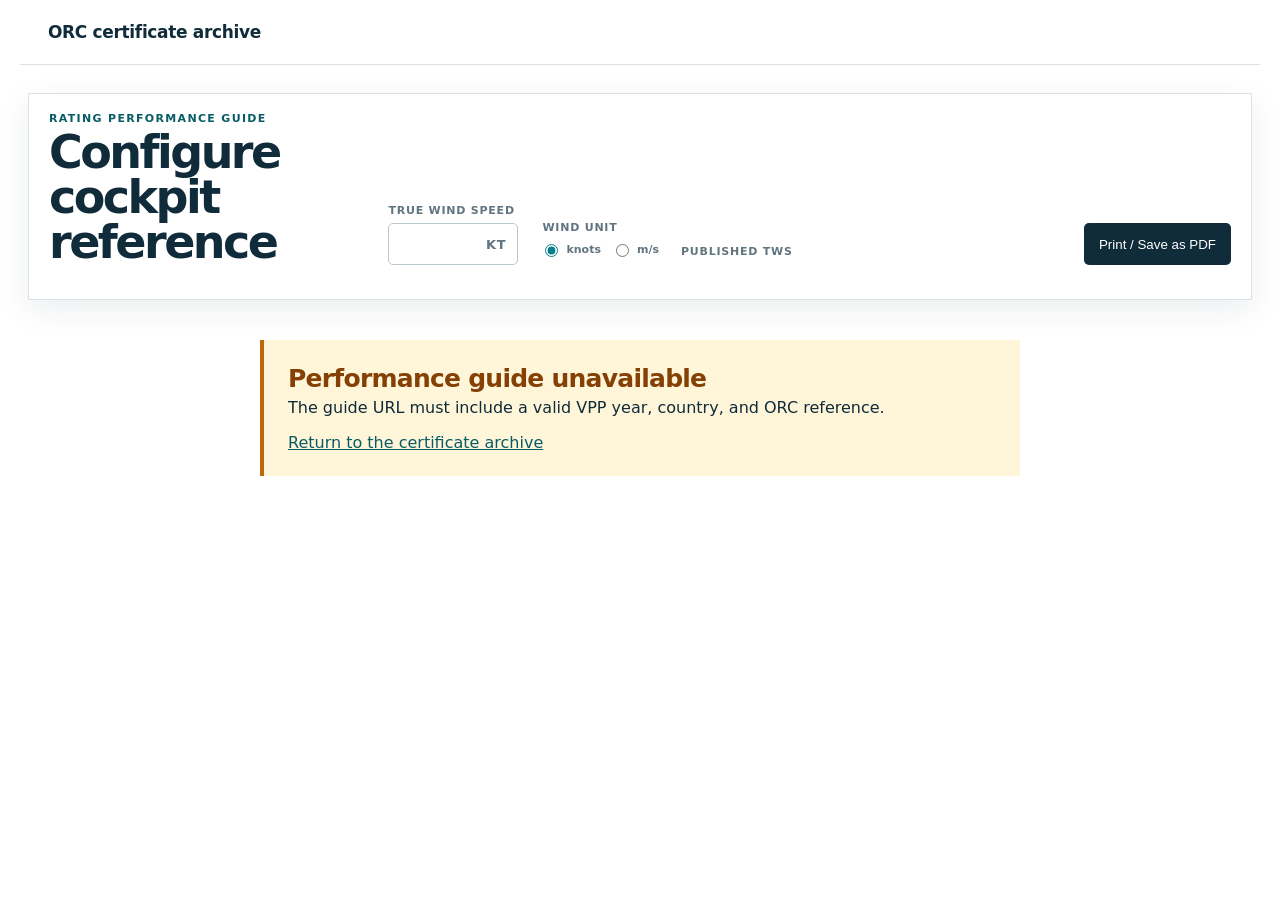
==== docs/performance/index.html @ d7fdd934 "Publish rating performance guides" ====
<!doctype html>
<html lang="en">
<head>
  <meta charset="utf-8">
  <meta name="viewport" content="width=device-width, initial-scale=1">
  <meta name="description" content="History of public ORC rating certificates">
  <title>Rating Performance Guide</title>
  <link rel="stylesheet" href="../assets/site.css">
  <script type="module" src="../assets/performance.js"></script>
</head>
<body>
<header class="site-header screen-only">
  <a class="brand" href="../">ORC certificate archive</a>
</header>
<main class="performance-main">
  <section class="performance-controls screen-only" id="performance-controls" aria-labelledby="controls-heading">
    <div>
      <p class="eyebrow">Rating Performance Guide</p>
      <h1 id="controls-heading">Configure cockpit reference</h1>
    </div>
    <label for="tws-input">True wind speed
      <span class="wind-input"><input id="tws-input" type="number" inputmode="decimal"><span id="tws-unit-label">kt</span></span>
    </label>
    <fieldset id="wind-unit"><legend>Wind unit</legend>
      <label><input type="radio" name="wind-unit" value="kt" checked> knots</label>
      <label><input type="radio" name="wind-unit" value="ms"> m/s</label>
    </fieldset>
    <div><span class="control-label">Published TWS</span><div class="wind-presets" id="wind-presets"></div></div>
    <button class="print-button" id="print-guide" type="button">Print / Save as PDF</button>
    <p class="control-status" id="control-status" aria-live="polite"></p>
  </section>

  <section class="guide-error screen-only" id="guide-error" role="alert" hidden>
    <h2>Performance guide unavailable</h2>
    <p id="guide-error-message"></p>
    <a id="guide-error-link" href="../">Return to the certificate archive</a>
  </section>

  <div id="performance-guide" hidden>
    <section class="performance-sheet cockpit-sheet" id="cockpit-sheet" aria-labelledby="guide-title">
      <header class="guide-header">
        <div><p class="eyebrow">Rating Performance Guide</p><h2 id="guide-title"><span id="yacht-name"></span> <small id="sail-number"></small></h2><p id="boat-summary"></p></div>
        <div class="guide-meta"><span id="vpp-year"></span><span id="issue-date"></span><span id="certificate-status"></span></div>
      </header>
      <div class="selected-summary" id="selected-summary"><span id="selected-tws"></span><span id="interpolated-badge" hidden>Interpolated</span></div>
      <div class="target-cards"><article class="target-card target-beat" id="beat-card"></article><article class="target-card target-run" id="run-card"></article></div>
      <section class="optimum-section" aria-labelledby="optimum-heading"><h3 id="optimum-heading">Best VMG targets</h3><div class="optimum-tables">
        <div class="table-wrap"><table><caption>Upwind targets</caption><thead><tr><th scope="col">TWS</th><th scope="col">TWA</th><th scope="col">AWA</th><th scope="col">Boat speed</th><th scope="col">VMG</th></tr></thead><tbody id="beat-targets"></tbody></table></div>
        <div class="table-wrap"><table><caption>Downwind targets</caption><thead><tr><th scope="col">TWS</th><th scope="col">TWA</th><th scope="col">AWA</th><th scope="col">Boat speed</th><th scope="col">VMG</th></tr></thead><tbody id="run-targets"></tbody></table></div>
      </div></section>
      <section class="matrix-section" aria-labelledby="matrix-heading"><h3 id="matrix-heading">Target boat speed by true-wind angle</h3><p>Large values are target boat speed in knots; smaller values are apparent wind angle.</p><div class="table-wrap"><table class="target-matrix" id="target-matrix"><thead><tr id="matrix-head"><th scope="col">TWA</th></tr></thead><tbody id="matrix-body"></tbody></table></div></section>
      <p class="sheet-note">Theoretical ORC VPP rating targets. Actual performance varies with sea state, wind shear, crew execution, and instrument calibration.</p>
    </section>

    <section class="performance-sheet polar-sheet" id="polar-sheet" aria-labelledby="polar-heading">
      <header class="guide-header"><div><p class="eyebrow">Rating Performance Guide</p><h2 id="polar-heading">Dual-angle speed polar</h2><p id="polar-boat-name"></p></div><div class="guide-meta"><span>AWA left · TWA right</span><span>Boat speed radial scale in knots</span></div></header>
      <div class="polar-legend" id="polar-legend" aria-label="True wind speed curves"></div>
      <div class="polar-chart" id="polar-chart"></div>
      <aside class="reading-guide"><h3>Using this guide</h3><p><strong>AWA</strong> is the wind angle commonly felt and displayed aboard. <strong>TWA</strong> describes the course relative to true wind. Optimum beat and run angles maximize VMG toward a windward or leeward mark.</p><p>ORC predictions use wind referenced at 10 metres above the water. This independent rating polar is not an official ORC Speed Guide and does not identify individual sail choices.</p></aside>
      <footer class="guide-links"><a id="official-certificate" target="_blank" rel="noopener">Official certificate</a><a href="https://github.com/afds/orc-data-archive/blob/main/docs/data-fields.md">Archive data fields</a><a href="https://data.orc.org/public/samples/Speed_Guide_Explanation.pdf">ORC polar explanation</a></footer>
    </section>
  </div>
  <noscript><p class="guide-error">JavaScript is required to calculate and display this performance guide.</p></noscript>
</main>
</body>
</html>
---- docs/assets/site.css ----
:root {
  --ink: #102b3a;
  --muted: #607580;
  --line: #d9e2e7;
  --surface: #f4f7f8;
  --accent: #087f8c;
  --accent-dark: #075c65;
  --archived: #9a4b35;
  --warning: #c26709;
  --warning-dark: #844005;
  --warning-surface: #fff5d8;
  --max-width: 1240px;
  color: var(--ink);
  font-family: Inter, ui-sans-serif, system-ui, -apple-system, BlinkMacSystemFont,
    "Segoe UI", sans-serif;
  font-synthesis: none;
}

* { box-sizing: border-box; }

body { margin: 0; background: #fff; }

a { color: var(--accent-dark); }

.site-header {
  align-items: center;
  border-bottom: 1px solid var(--line);
  display: flex;
  gap: 24px;
  justify-content: space-between;
  margin: 0 auto;
  max-width: var(--max-width);
  padding: 22px 28px;
}

.brand {
  color: var(--ink);
  font-size: 17px;
  font-weight: 750;
  letter-spacing: -.02em;
  text-decoration: none;
}

.repo-link { font-size: 14px; }

.year-nav { display: flex; flex-wrap: wrap; gap: 7px; justify-content: flex-end; }

.year-nav a {
  border-radius: 5px;
  color: var(--muted);
  font-size: 14px;
  font-weight: 650;
  padding: 7px 9px;
  text-decoration: none;
}

.year-nav a:hover, .year-nav a:focus-visible { background: var(--surface); }
.year-nav a[aria-current="page"] { background: var(--ink); color: #fff; }

main { margin: 0 auto; max-width: var(--max-width); padding: 0 28px; }

.home-intro, .year-intro {
  align-items: end;
  display: flex;
  gap: 48px;
  justify-content: space-between;
  padding: 76px 0 58px;
}

h1, h2, p { margin-top: 0; }

h1 {
  font-size: clamp(40px, 6vw, 72px);
  letter-spacing: -.055em;
  line-height: .98;
  margin-bottom: 20px;
  max-width: 780px;
}

.home-intro p, .year-intro p {
  color: var(--muted);
  font-size: 18px;
  line-height: 1.55;
  margin-bottom: 0;
  max-width: 650px;
}

.years, .browser { border-top: 1px solid var(--ink); padding: 28px 0 60px; }

.official-notice {
  background: var(--warning-surface);
  border-left: 4px solid var(--warning);
  display: grid;
  gap: 6px;
  margin: -24px 0 48px;
  padding: 17px 20px;
}

.official-notice strong { color: var(--warning-dark); font-size: 14px; }
.official-notice p { color: var(--muted); line-height: 1.5; margin: 0; }
.official-notice a { font-weight: 650; }

.section-title, .browser-heading {
  align-items: end;
  display: flex;
  gap: 28px;
  justify-content: space-between;
  margin-bottom: 24px;
}

h2 { font-size: 25px; letter-spacing: -.03em; margin-bottom: 5px; }
.section-title p, .browser-heading p { color: var(--muted); margin-bottom: 0; }

.year-list { border-top: 1px solid var(--line); }

.year-row {
  align-items: center;
  border-bottom: 1px solid var(--line);
  color: var(--muted);
  display: grid;
  gap: 24px;
  grid-template-columns: 120px 1fr 1fr 30px;
  padding: 27px 8px;
  text-decoration: none;
  transition: background-color 140ms ease, padding 140ms ease;
}

.year-row:hover, .year-row:focus-visible { background: var(--surface); padding-inline: 16px; }
.year-row .year { color: var(--ink); font-size: 32px; font-weight: 720; letter-spacing: -.04em; }
.year-row strong { color: var(--ink); }
.arrow { color: var(--accent); font-size: 24px; text-align: right; }

.summary { display: flex; gap: 30px; margin: 0; }
.summary div { min-width: 86px; }
.summary dt { color: var(--muted); font-size: 12px; font-weight: 700; letter-spacing: .08em; text-transform: uppercase; }
.summary dd { font-size: 26px; font-weight: 720; letter-spacing: -.03em; margin: 4px 0 0; }

.filters { align-items: end; display: flex; flex-wrap: wrap; gap: 12px; }
.filters label { color: var(--muted); display: grid; font-size: 12px; font-weight: 700; gap: 6px; letter-spacing: .04em; text-transform: uppercase; }

input, select {
  background: #fff;
  border: 1px solid #b9c8cf;
  border-radius: 5px;
  color: var(--ink);
  font: 500 14px/1.2 inherit;
  min-height: 42px;
  padding: 10px 12px;
}

input { min-width: min(360px, 70vw); }
input:focus, select:focus { border-color: var(--accent); outline: 3px solid rgb(8 127 140 / 16%); }

.table-wrap { border: 1px solid var(--line); overflow-x: auto; }
table { border-collapse: collapse; min-width: 1020px; width: 100%; }
th { background: var(--surface); color: var(--muted); font-size: 11px; letter-spacing: .07em; position: sticky; text-align: left; text-transform: uppercase; top: 0; }
th, td { border-bottom: 1px solid var(--line); padding: 14px 16px; vertical-align: top; }
td { font-size: 14px; }
td strong { display: block; font-size: 15px; }
td small { color: var(--muted); display: block; margin-top: 4px; }
tbody tr:last-child td { border-bottom: 0; }
tbody tr:hover { background: #f9fbfb; }

.status { display: inline-block; font-size: 12px; font-weight: 720; }
.status.active { color: var(--accent-dark); }
.status.archived { color: var(--archived); }
.certificate-link, .performance-link { display: block; font-weight: 680; text-underline-offset: 3px; }
.certificate-link + small, .performance-link + .certificate-link { margin-top: 7px; }
.empty-state { color: var(--muted); padding: 48px 24px; text-align: center; }

.load-more {
  background: var(--ink);
  border: 0;
  border-radius: 5px;
  color: #fff;
  cursor: pointer;
  display: block;
  font: 700 14px/1 inherit;
  margin: 20px auto 0;
  padding: 13px 18px;
}

.load-more:hover, .load-more:focus-visible { background: var(--accent-dark); }
.load-more[hidden] { display: none; }

footer {
  align-items: center;
  color: var(--muted);
  display: flex;
  font-size: 13px;
  gap: 24px;
  justify-content: space-between;
  padding: 28px 0 46px;
}

.performance-main { max-width: 1380px; padding-block: 28px 64px; }
.performance-main h1 { font-size: clamp(28px, 4vw, 46px); margin-bottom: 0; }
.eyebrow { color: var(--accent-dark); font-size: 11px; font-weight: 800; letter-spacing: .12em; margin-bottom: 5px; text-transform: uppercase; }

.performance-controls {
  align-items: end;
  background: rgb(255 255 255 / 96%);
  border: 1px solid var(--line);
  box-shadow: 0 10px 30px rgb(16 43 58 / 8%);
  display: grid;
  gap: 16px 22px;
  grid-template-columns: minmax(220px, 1fr) auto auto minmax(260px, 1.2fr) auto;
  margin-bottom: 28px;
  padding: 18px 20px;
  position: sticky;
  top: 0;
  z-index: 20;
}

.performance-controls label, .control-label, .performance-controls legend {
  color: var(--muted);
  font-size: 11px;
  font-weight: 750;
  letter-spacing: .07em;
  text-transform: uppercase;
}

.performance-controls > label { display: grid; gap: 6px; }
.performance-controls fieldset { border: 0; display: flex; gap: 10px; margin: 0; padding: 0 0 8px; }
.performance-controls fieldset legend { margin-bottom: 7px; }
.performance-controls fieldset label { align-items: center; display: flex; gap: 5px; letter-spacing: 0; text-transform: none; }
.performance-controls input[type="radio"] { accent-color: var(--accent); min-height: 0; min-width: 0; }
.wind-input { align-items: center; display: flex; position: relative; }
.wind-input input { min-width: 110px; padding-right: 50px; width: 130px; }
.wind-input span { color: var(--muted); font-size: 13px; pointer-events: none; position: absolute; right: 12px; }
.wind-presets { display: flex; flex-wrap: wrap; gap: 5px; margin-top: 6px; }
.wind-presets button { background: var(--surface); border: 1px solid var(--line); border-radius: 999px; color: var(--ink); cursor: pointer; font: 700 11px/1 inherit; padding: 7px 9px; }
.wind-presets button:hover, .wind-presets button:focus-visible, .wind-presets button[aria-pressed="true"] { background: var(--accent-dark); color: #fff; }
.print-button { background: var(--ink); border: 0; border-radius: 5px; color: #fff; cursor: pointer; font: 750 13px/1 inherit; min-height: 42px; padding: 12px 15px; }
.print-button:hover, .print-button:focus-visible { background: var(--accent-dark); }
.control-status { color: var(--muted); font-size: 12px; grid-column: 1 / -1; margin: -5px 0 0; }
.control-status.control-error { color: var(--archived); font-weight: 700; }
.guide-error { background: var(--warning-surface); border-left: 4px solid var(--warning); margin: 40px auto; max-width: 760px; padding: 24px; }
.guide-error h2 { color: var(--warning-dark); }

.performance-sheet {
  background: #fff;
  border: 1px solid #cbd7dc;
  box-shadow: 0 18px 55px rgb(16 43 58 / 12%);
  margin: 0 auto 32px;
  max-width: 1320px;
  min-height: 900px;
  padding: 28px 32px;
}

.guide-header { align-items: flex-start; border-bottom: 3px solid var(--ink); display: flex; gap: 24px; justify-content: space-between; margin-bottom: 14px; padding-bottom: 13px; }
.guide-header h2 { font-size: 30px; margin: 0; }
.guide-header h2 small { color: var(--muted); display: inline-block; font-size: 16px; font-weight: 650; margin-left: 8px; }
.guide-header p { color: var(--muted); margin: 5px 0 0; }
.guide-meta { align-items: flex-end; color: var(--muted); display: flex; flex-direction: column; font-size: 11px; gap: 4px; text-align: right; }
.selected-summary { align-items: center; display: flex; font-size: 13px; font-weight: 780; gap: 8px; margin: 9px 0; }
.selected-summary span:last-child { background: #dff1ee; border-radius: 999px; color: #075f54; font-size: 10px; letter-spacing: .05em; padding: 4px 7px; text-transform: uppercase; }
.target-cards { display: grid; gap: 12px; grid-template-columns: 1fr 1fr; }
.target-card { border: 1px solid #b9cbd1; border-top: 5px solid var(--accent); padding: 13px 16px; }
.target-run { border-top-color: #d26f30; }
.target-label { color: var(--accent-dark); font-size: 12px; font-weight: 800; letter-spacing: .07em; margin-bottom: 3px; text-transform: uppercase; }
.target-speed { display: block; font-size: 28px; letter-spacing: -.04em; }
.target-details { display: flex; gap: 24px; margin: 8px 0 0; }
.target-details div { display: grid; gap: 2px; }
.target-details dt { color: var(--muted); font-size: 9px; font-weight: 750; letter-spacing: .08em; text-transform: uppercase; }
.target-details dd { font-size: 13px; font-weight: 750; margin: 0; }
.performance-sheet h3 { font-size: 15px; letter-spacing: -.01em; margin: 15px 0 7px; }
.optimum-tables { display: grid; gap: 12px; grid-template-columns: 1fr 1fr; }
.performance-sheet .table-wrap { overflow-x: auto; }
.performance-sheet table { min-width: 0; table-layout: fixed; }
.performance-sheet th { position: static; }
.performance-sheet th, .performance-sheet td { font-size: 10px; padding: 6px 7px; text-align: right; }
.performance-sheet th:first-child, .performance-sheet td:first-child { text-align: left; }
.performance-sheet caption { color: var(--ink); font-size: 12px; font-weight: 780; padding: 0 0 5px; text-align: left; }
.performance-sheet [data-selected="true"] { background: #dff1ee; color: #064f58; }
.matrix-section > p { color: var(--muted); font-size: 10px; margin-bottom: 6px; }
.target-matrix th, .target-matrix td { text-align: center !important; }
.target-matrix th:first-child { text-align: left !important; width: 56px; }
.target-matrix th span { display: block; white-space: nowrap; }
.target-matrix th small { color: inherit; display: block; font-size: 7px; letter-spacing: 0; margin-top: 2px; text-transform: none; }
.target-matrix td strong { font-size: 11px; white-space: nowrap; }
.target-matrix td small { font-size: 8px; margin-top: 2px; white-space: nowrap; }
.sheet-note { border-left: 3px solid var(--accent); color: var(--muted); font-size: 9px; margin: 12px 0 0; padding: 6px 8px; }
.reading-guide { background: var(--surface); display: grid; gap: 10px 24px; grid-template-columns: 150px 1fr 1fr; margin-top: 12px; padding: 13px 16px; }
.reading-guide h3, .reading-guide p { margin: 0; }
.reading-guide p { color: var(--muted); font-size: 10px; line-height: 1.45; }
.guide-links { padding: 14px 0 0; }
.polar-legend { display: flex; flex-wrap: wrap; gap: 6px 14px; justify-content: center; margin: 8px 0 2px; }
.polar-legend span { align-items: center; color: var(--muted); display: inline-flex; font-size: 10px; gap: 5px; }
.polar-legend span.is-selected { color: var(--ink); font-weight: 800; }
.polar-legend i { border-top: 3px solid; display: inline-block; width: 22px; }
.polar-legend small { font-size: 8px; font-weight: 650; text-transform: uppercase; }
.polar-chart { margin: 0 auto; max-width: 920px; }
.polar-chart svg { display: block; height: auto; max-height: 650px; width: 100%; }
.polar-grid circle, .polar-grid line { fill: none; stroke: #d7e0e4; stroke-width: 1; }
.polar-grid text { fill: var(--muted); font-family: inherit; font-size: 9px; }
.polar-grid .polar-speed-label { font-size: 8px; }
.polar-grid .polar-side-label { fill: var(--ink); font-size: 15px; font-weight: 850; letter-spacing: .12em; }
.polar-grid .polar-wind-label { fill: var(--muted); font-size: 8px; font-weight: 800; letter-spacing: .08em; }
.polar-wind-arrow { fill: none; stroke: var(--ink); stroke-linecap: round; stroke-linejoin: round; stroke-width: 1.5; }
.polar-curve { fill: none; stroke-linecap: round; stroke-linejoin: round; stroke-width: 1.8; }
.polar-series { opacity: .78; }
.polar-series.is-selected { opacity: 1; }
.polar-series.is-selected .polar-curve { stroke-width: 4; }
.polar-endpoint { stroke: #fff; stroke-width: 1; }

button:focus-visible, input:focus-visible, a:focus-visible { outline: 3px solid rgb(8 127 140 / 24%); outline-offset: 2px; }

@page { size: A4 landscape; margin: 8mm; }

@media print {
  :root { color: #0b2432; }
  body { background: #fff; }
  .screen-only, .site-header, .performance-controls, noscript { display: none !important; }
  .performance-main { margin: 0; max-width: none; padding: 0; }
  #performance-guide { display: block !important; }
  .performance-sheet {
    border: 0;
    break-after: page;
    box-shadow: none;
    height: 194mm;
    margin: 0;
    max-width: none;
    min-height: 0;
    overflow: hidden;
    padding: 0;
    page-break-after: always;
    width: 281mm;
  }
  .performance-sheet:last-child { break-after: auto; page-break-after: auto; }
  .guide-header { margin-bottom: 3mm; padding-bottom: 2mm; }
  .guide-header h2 { font-size: 19pt; }
  .target-cards { gap: 3mm; }
  .target-card { padding: 2.5mm 3mm; }
  .target-speed { font-size: 19pt; }
  .target-details { margin-top: 1mm; }
  .performance-sheet h3 { margin: 3mm 0 1.5mm; }
  .performance-sheet th, .performance-sheet td { font-size: 7.5pt; padding: 1.2mm 1.5mm; }
  .performance-sheet caption { font-size: 8.5pt; }
  .target-matrix td strong { font-size: 8pt; }
  .target-matrix td small { font-size: 6.5pt; }
  .sheet-note { font-size: 6.5pt; margin-top: 2mm; padding-block: 1mm; }
  .matrix-section, #target-matrix { break-inside: avoid; page-break-inside: avoid; }
  .polar-chart svg { height: 125mm; margin: 0 auto; width: auto; }
  .polar-legend { margin: 1.5mm 0 0; }
  .polar-curve, .polar-series, .polar-legend i { print-color-adjust: exact; -webkit-print-color-adjust: exact; }
  .reading-guide { margin-top: 1mm; padding: 2mm 3mm; }
  .guide-links { padding-top: 2mm; }
}

@media (max-width: 760px) {
  .site-header, main { padding-inline: 18px; }
  .site-header, .home-intro, .year-intro, .section-title, .browser-heading, footer { align-items: flex-start; flex-direction: column; }
  .home-intro, .year-intro { gap: 30px; padding: 52px 0 40px; }
  .year-row { gap: 8px 16px; grid-template-columns: 85px 1fr 24px; }
  .year-row > :nth-child(3) { grid-column: 2; }
  .year-row .arrow { grid-column: 3; grid-row: 1 / span 2; }
  .summary { gap: 20px; width: 100%; }
  .summary div { min-width: 0; }
  .filters, .filters label, input, select { width: 100%; }
  .performance-main { padding-inline: 12px; }
  .performance-controls { grid-template-columns: 1fr; position: static; }
  .control-status { grid-column: 1; }
  .wind-input input { min-width: 0; width: 100%; }
  .performance-sheet { min-height: 0; padding: 20px 14px; }
  .guide-header, .target-details { align-items: flex-start; flex-direction: column; }
  .guide-meta { align-items: flex-start; text-align: left; }
  .target-cards, .optimum-tables, .reading-guide { grid-template-columns: 1fr; }
}

@media (prefers-reduced-motion: reduce) {
  * { scroll-behavior: auto !important; transition: none !important; }
}
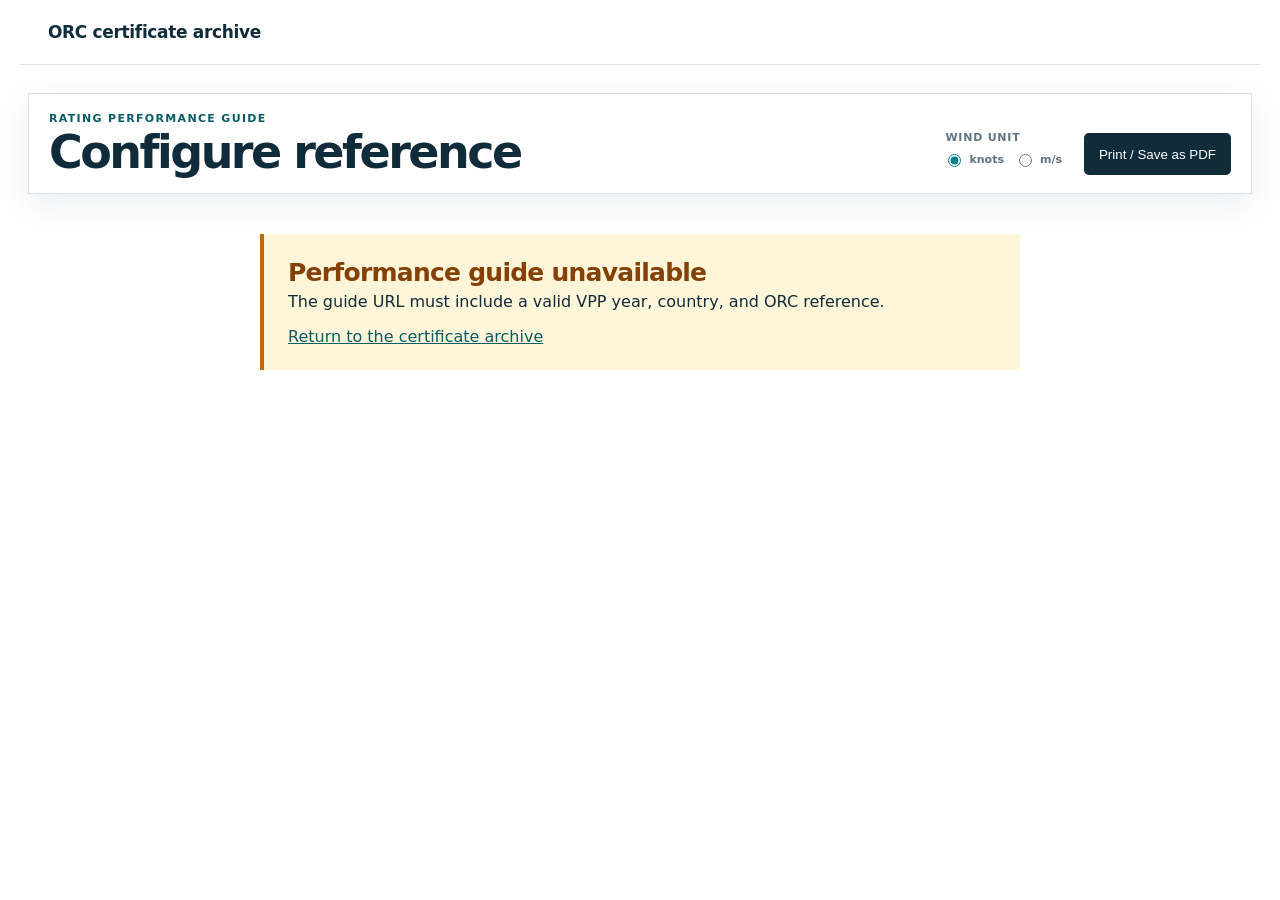
==== commit d1548bdc: "Simplify printable performance guide" ====
--- a/docs/performance/index.html
+++ b/docs/performance/index.html
@@ -16,18 +16,13 @@
   <section class="performance-controls screen-only" id="performance-controls" aria-labelledby="controls-heading">
     <div>
       <p class="eyebrow">Rating Performance Guide</p>
-      <h1 id="controls-heading">Configure cockpit reference</h1>
+      <h1 id="controls-heading">Configure reference</h1>
     </div>
-    <label for="tws-input">True wind speed
-      <span class="wind-input"><input id="tws-input" type="number" inputmode="decimal"><span id="tws-unit-label">kt</span></span>
-    </label>
     <fieldset id="wind-unit"><legend>Wind unit</legend>
       <label><input type="radio" name="wind-unit" value="kt" checked> knots</label>
       <label><input type="radio" name="wind-unit" value="ms"> m/s</label>
     </fieldset>
-    <div><span class="control-label">Published TWS</span><div class="wind-presets" id="wind-presets"></div></div>
     <button class="print-button" id="print-guide" type="button">Print / Save as PDF</button>
-    <p class="control-status" id="control-status" aria-live="polite"></p>
   </section>
 
   <section class="guide-error screen-only" id="guide-error" role="alert" hidden>
@@ -40,24 +35,17 @@
     <section class="performance-sheet cockpit-sheet" id="cockpit-sheet" aria-labelledby="guide-title">
       <header class="guide-header">
         <div><p class="eyebrow">Rating Performance Guide</p><h2 id="guide-title"><span id="yacht-name"></span> <small id="sail-number"></small></h2><p id="boat-summary"></p></div>
-        <div class="guide-meta"><span id="vpp-year"></span><span id="issue-date"></span><span id="certificate-status"></span></div>
+        <div class="guide-meta"><span id="certificate-ref"></span><span id="issue-date"></span><span id="certificate-status"></span></div>
       </header>
-      <div class="selected-summary" id="selected-summary"><span id="selected-tws"></span><span id="interpolated-badge" hidden>Interpolated</span></div>
-      <div class="target-cards"><article class="target-card target-beat" id="beat-card"></article><article class="target-card target-run" id="run-card"></article></div>
-      <section class="optimum-section" aria-labelledby="optimum-heading"><h3 id="optimum-heading">Best VMG targets</h3><div class="optimum-tables">
-        <div class="table-wrap"><table><caption>Upwind targets</caption><thead><tr><th scope="col">TWS</th><th scope="col">TWA</th><th scope="col">AWA</th><th scope="col">Boat speed</th><th scope="col">VMG</th></tr></thead><tbody id="beat-targets"></tbody></table></div>
-        <div class="table-wrap"><table><caption>Downwind targets</caption><thead><tr><th scope="col">TWS</th><th scope="col">TWA</th><th scope="col">AWA</th><th scope="col">Boat speed</th><th scope="col">VMG</th></tr></thead><tbody id="run-targets"></tbody></table></div>
-      </div></section>
-      <section class="matrix-section" aria-labelledby="matrix-heading"><h3 id="matrix-heading">Target boat speed by true-wind angle</h3><p>Large values are target boat speed in knots; smaller values are apparent wind angle.</p><div class="table-wrap"><table class="target-matrix" id="target-matrix"><thead><tr id="matrix-head"><th scope="col">TWA</th></tr></thead><tbody id="matrix-body"></tbody></table></div></section>
+      <section class="performance-table-section" aria-labelledby="matrix-heading"><h3 id="matrix-heading">Target boat speed</h3><div class="table-wrap"><table class="performance-table"><thead id="performance-head"></thead><tbody id="performance-body"></tbody></table></div></section>
       <p class="sheet-note">Theoretical ORC VPP rating targets. Actual performance varies with sea state, wind shear, crew execution, and instrument calibration.</p>
     </section>
 
     <section class="performance-sheet polar-sheet" id="polar-sheet" aria-labelledby="polar-heading">
-      <header class="guide-header"><div><p class="eyebrow">Rating Performance Guide</p><h2 id="polar-heading">Dual-angle speed polar</h2><p id="polar-boat-name"></p></div><div class="guide-meta"><span>AWA left · TWA right</span><span>Boat speed radial scale in knots</span></div></header>
+      <header class="guide-header"><div><p class="eyebrow">Dual-angle speed polar</p><h2 id="polar-heading"><span id="polar-yacht-name"></span> <small id="polar-sail-number"></small></h2></div><div class="guide-meta"><span id="polar-certificate-ref"></span></div></header>
       <div class="polar-legend" id="polar-legend" aria-label="True wind speed curves"></div>
       <div class="polar-chart" id="polar-chart"></div>
-      <aside class="reading-guide"><h3>Using this guide</h3><p><strong>AWA</strong> is the wind angle commonly felt and displayed aboard. <strong>TWA</strong> describes the course relative to true wind. Optimum beat and run angles maximize VMG toward a windward or leeward mark.</p><p>ORC predictions use wind referenced at 10 metres above the water. This independent rating polar is not an official ORC Speed Guide and does not identify individual sail choices.</p></aside>
-      <footer class="guide-links"><a id="official-certificate" target="_blank" rel="noopener">Official certificate</a><a href="https://github.com/afds/orc-data-archive/blob/main/docs/data-fields.md">Archive data fields</a><a href="https://data.orc.org/public/samples/Speed_Guide_Explanation.pdf">ORC polar explanation</a></footer>
+      <footer class="guide-links screen-only"><a id="official-certificate" target="_blank" rel="noopener">Official certificate</a><a href="https://github.com/afds/orc-data-archive/blob/main/docs/data-fields.md">Archive data fields</a><a href="https://data.orc.org/public/samples/Speed_Guide_Explanation.pdf">ORC polar explanation</a></footer>
     </section>
   </div>
   <noscript><p class="guide-error">JavaScript is required to calculate and display this performance guide.</p></noscript>
--- a/docs/assets/site.css
+++ b/docs/assets/site.css
@@ -165,7 +165,8 @@
 .status.active { color: var(--accent-dark); }
 .status.archived { color: var(--archived); }
 .certificate-link, .performance-link { display: block; font-weight: 680; text-underline-offset: 3px; }
-.certificate-link + small, .performance-link + .certificate-link { margin-top: 7px; }
+.certificate-link + small { margin-top: 4px; }
+.certificate-link + small + .performance-link { margin-top: 8px; }
 .empty-state { color: var(--muted); padding: 48px 24px; text-align: center; }
 
 .load-more {
@@ -204,7 +205,7 @@
   box-shadow: 0 10px 30px rgb(16 43 58 / 8%);
   display: grid;
   gap: 16px 22px;
-  grid-template-columns: minmax(220px, 1fr) auto auto minmax(260px, 1.2fr) auto;
+  grid-template-columns: minmax(220px, 1fr) auto auto;
   margin-bottom: 28px;
   padding: 18px 20px;
   position: sticky;
@@ -212,7 +213,7 @@
   z-index: 20;
 }
 
-.performance-controls label, .control-label, .performance-controls legend {
+.performance-controls label, .performance-controls legend {
   color: var(--muted);
   font-size: 11px;
   font-weight: 750;
@@ -220,21 +221,12 @@
   text-transform: uppercase;
 }
 
-.performance-controls > label { display: grid; gap: 6px; }
 .performance-controls fieldset { border: 0; display: flex; gap: 10px; margin: 0; padding: 0 0 8px; }
 .performance-controls fieldset legend { margin-bottom: 7px; }
 .performance-controls fieldset label { align-items: center; display: flex; gap: 5px; letter-spacing: 0; text-transform: none; }
 .performance-controls input[type="radio"] { accent-color: var(--accent); min-height: 0; min-width: 0; }
-.wind-input { align-items: center; display: flex; position: relative; }
-.wind-input input { min-width: 110px; padding-right: 50px; width: 130px; }
-.wind-input span { color: var(--muted); font-size: 13px; pointer-events: none; position: absolute; right: 12px; }
-.wind-presets { display: flex; flex-wrap: wrap; gap: 5px; margin-top: 6px; }
-.wind-presets button { background: var(--surface); border: 1px solid var(--line); border-radius: 999px; color: var(--ink); cursor: pointer; font: 700 11px/1 inherit; padding: 7px 9px; }
-.wind-presets button:hover, .wind-presets button:focus-visible, .wind-presets button[aria-pressed="true"] { background: var(--accent-dark); color: #fff; }
 .print-button { background: var(--ink); border: 0; border-radius: 5px; color: #fff; cursor: pointer; font: 750 13px/1 inherit; min-height: 42px; padding: 12px 15px; }
 .print-button:hover, .print-button:focus-visible { background: var(--accent-dark); }
-.control-status { color: var(--muted); font-size: 12px; grid-column: 1 / -1; margin: -5px 0 0; }
-.control-status.control-error { color: var(--archived); font-weight: 700; }
 .guide-error { background: var(--warning-surface); border-left: 4px solid var(--warning); margin: 40px auto; max-width: 760px; padding: 24px; }
 .guide-error h2 { color: var(--warning-dark); }
 
@@ -253,45 +245,28 @@
 .guide-header h2 small { color: var(--muted); display: inline-block; font-size: 16px; font-weight: 650; margin-left: 8px; }
 .guide-header p { color: var(--muted); margin: 5px 0 0; }
 .guide-meta { align-items: flex-end; color: var(--muted); display: flex; flex-direction: column; font-size: 11px; gap: 4px; text-align: right; }
-.selected-summary { align-items: center; display: flex; font-size: 13px; font-weight: 780; gap: 8px; margin: 9px 0; }
-.selected-summary span:last-child { background: #dff1ee; border-radius: 999px; color: #075f54; font-size: 10px; letter-spacing: .05em; padding: 4px 7px; text-transform: uppercase; }
-.target-cards { display: grid; gap: 12px; grid-template-columns: 1fr 1fr; }
-.target-card { border: 1px solid #b9cbd1; border-top: 5px solid var(--accent); padding: 13px 16px; }
-.target-run { border-top-color: #d26f30; }
-.target-label { color: var(--accent-dark); font-size: 12px; font-weight: 800; letter-spacing: .07em; margin-bottom: 3px; text-transform: uppercase; }
-.target-speed { display: block; font-size: 28px; letter-spacing: -.04em; }
-.target-details { display: flex; gap: 24px; margin: 8px 0 0; }
-.target-details div { display: grid; gap: 2px; }
-.target-details dt { color: var(--muted); font-size: 9px; font-weight: 750; letter-spacing: .08em; text-transform: uppercase; }
-.target-details dd { font-size: 13px; font-weight: 750; margin: 0; }
 .performance-sheet h3 { font-size: 15px; letter-spacing: -.01em; margin: 15px 0 7px; }
-.optimum-tables { display: grid; gap: 12px; grid-template-columns: 1fr 1fr; }
 .performance-sheet .table-wrap { overflow-x: auto; }
 .performance-sheet table { min-width: 0; table-layout: fixed; }
 .performance-sheet th { position: static; }
 .performance-sheet th, .performance-sheet td { font-size: 10px; padding: 6px 7px; text-align: right; }
+.performance-sheet tbody th { text-transform: none; }
 .performance-sheet th:first-child, .performance-sheet td:first-child { text-align: left; }
-.performance-sheet caption { color: var(--ink); font-size: 12px; font-weight: 780; padding: 0 0 5px; text-align: left; }
-.performance-sheet [data-selected="true"] { background: #dff1ee; color: #064f58; }
-.matrix-section > p { color: var(--muted); font-size: 10px; margin-bottom: 6px; }
-.target-matrix th, .target-matrix td { text-align: center !important; }
-.target-matrix th:first-child { text-align: left !important; width: 56px; }
-.target-matrix th span { display: block; white-space: nowrap; }
-.target-matrix th small { color: inherit; display: block; font-size: 7px; letter-spacing: 0; margin-top: 2px; text-transform: none; }
-.target-matrix td strong { font-size: 11px; white-space: nowrap; }
-.target-matrix td small { font-size: 8px; margin-top: 2px; white-space: nowrap; }
+.performance-table { min-width: 1050px !important; }
+.performance-table th, .performance-table td { text-align: center !important; }
+.performance-table th:first-child { text-align: left !important; width: 66px; }
+.performance-table .optimum-heading { width: 138px; }
+.performance-table td strong { font-size: 11px; white-space: nowrap; }
+.performance-table td small { font-size: 8px; margin-top: 2px; white-space: nowrap; }
+.performance-table .optimum-cell small { font-size: 7px; }
 .sheet-note { border-left: 3px solid var(--accent); color: var(--muted); font-size: 9px; margin: 12px 0 0; padding: 6px 8px; }
-.reading-guide { background: var(--surface); display: grid; gap: 10px 24px; grid-template-columns: 150px 1fr 1fr; margin-top: 12px; padding: 13px 16px; }
-.reading-guide h3, .reading-guide p { margin: 0; }
-.reading-guide p { color: var(--muted); font-size: 10px; line-height: 1.45; }
 .guide-links { padding: 14px 0 0; }
 .polar-legend { display: flex; flex-wrap: wrap; gap: 6px 14px; justify-content: center; margin: 8px 0 2px; }
 .polar-legend span { align-items: center; color: var(--muted); display: inline-flex; font-size: 10px; gap: 5px; }
-.polar-legend span.is-selected { color: var(--ink); font-weight: 800; }
 .polar-legend i { border-top: 3px solid; display: inline-block; width: 22px; }
 .polar-legend small { font-size: 8px; font-weight: 650; text-transform: uppercase; }
-.polar-chart { margin: 0 auto; max-width: 920px; }
-.polar-chart svg { display: block; height: auto; max-height: 650px; width: 100%; }
+.polar-chart { margin: 0 auto; max-width: 1120px; }
+.polar-chart svg { display: block; height: auto; max-height: 760px; width: 100%; }
 .polar-grid circle, .polar-grid line { fill: none; stroke: #d7e0e4; stroke-width: 1; }
 .polar-grid text { fill: var(--muted); font-family: inherit; font-size: 9px; }
 .polar-grid .polar-speed-label { font-size: 8px; }
@@ -300,8 +275,6 @@
 .polar-wind-arrow { fill: none; stroke: var(--ink); stroke-linecap: round; stroke-linejoin: round; stroke-width: 1.5; }
 .polar-curve { fill: none; stroke-linecap: round; stroke-linejoin: round; stroke-width: 1.8; }
 .polar-series { opacity: .78; }
-.polar-series.is-selected { opacity: 1; }
-.polar-series.is-selected .polar-curve { stroke-width: 4; }
 .polar-endpoint { stroke: #fff; stroke-width: 1; }
 
 button:focus-visible, input:focus-visible, a:focus-visible { outline: 3px solid rgb(8 127 140 / 24%); outline-offset: 2px; }
@@ -328,27 +301,26 @@
     width: 281mm;
   }
   .performance-sheet:last-child { break-after: auto; page-break-after: auto; }
-  .guide-header { margin-bottom: 3mm; padding-bottom: 2mm; }
-  .guide-header h2 { font-size: 19pt; }
-  .target-cards { gap: 3mm; }
-  .target-card { padding: 2.5mm 3mm; }
-  .target-speed { font-size: 19pt; }
-  .target-details { margin-top: 1mm; }
-  .performance-sheet h3 { margin: 3mm 0 1.5mm; }
-  .performance-sheet th, .performance-sheet td { font-size: 7.5pt; padding: 1.2mm 1.5mm; }
-  .performance-sheet caption { font-size: 8.5pt; }
-  .target-matrix td strong { font-size: 8pt; }
-  .target-matrix td small { font-size: 6.5pt; }
-  .sheet-note { font-size: 6.5pt; margin-top: 2mm; padding-block: 1mm; }
-  .matrix-section, #target-matrix { break-inside: avoid; page-break-inside: avoid; }
-  .polar-chart svg { height: 125mm; margin: 0 auto; width: auto; }
+  .guide-header { margin-bottom: 1.5mm; padding-bottom: 1.2mm; }
+  .guide-header h2 { font-size: 16pt; }
+  .guide-header p { margin-top: .8mm; }
+  .guide-meta { font-size: 7pt; gap: .8mm; }
+  .performance-sheet h3 { font-size: 10pt; margin: 2mm 0 1mm; }
+  .performance-sheet th, .performance-sheet td { font-size: 6.3pt; line-height: 1.05; padding: .65mm 1mm; }
+  .performance-table { min-width: 0 !important; }
+  .performance-table th:first-child { width: 14mm; }
+  .performance-table .optimum-heading { width: 31mm; }
+  .performance-table td strong { font-size: 7pt; }
+  .performance-table td small { font-size: 5.3pt; margin-top: .5mm; }
+  .performance-table .optimum-cell small { font-size: 4.8pt; }
+  .sheet-note { font-size: 6pt; margin-top: 1mm; padding-block: .7mm; }
+  .performance-table-section, .performance-table { break-inside: avoid; page-break-inside: avoid; }
+  .polar-chart svg { height: 158mm; margin: 0 auto; width: auto; }
   .polar-legend { margin: 1.5mm 0 0; }
   .polar-curve, .polar-series, .polar-legend i { print-color-adjust: exact; -webkit-print-color-adjust: exact; }
-  .reading-guide { margin-top: 1mm; padding: 2mm 3mm; }
-  .guide-links { padding-top: 2mm; }
-}
-
-@media (max-width: 760px) {
+}
+
+@media screen and (max-width: 760px) {
   .site-header, main { padding-inline: 18px; }
   .site-header, .home-intro, .year-intro, .section-title, .browser-heading, footer { align-items: flex-start; flex-direction: column; }
   .home-intro, .year-intro { gap: 30px; padding: 52px 0 40px; }
@@ -360,12 +332,9 @@
   .filters, .filters label, input, select { width: 100%; }
   .performance-main { padding-inline: 12px; }
   .performance-controls { grid-template-columns: 1fr; position: static; }
-  .control-status { grid-column: 1; }
-  .wind-input input { min-width: 0; width: 100%; }
   .performance-sheet { min-height: 0; padding: 20px 14px; }
-  .guide-header, .target-details { align-items: flex-start; flex-direction: column; }
+  .guide-header { align-items: flex-start; flex-direction: column; }
   .guide-meta { align-items: flex-start; text-align: left; }
-  .target-cards, .optimum-tables, .reading-guide { grid-template-columns: 1fr; }
 }
 
 @media (prefers-reduced-motion: reduce) {
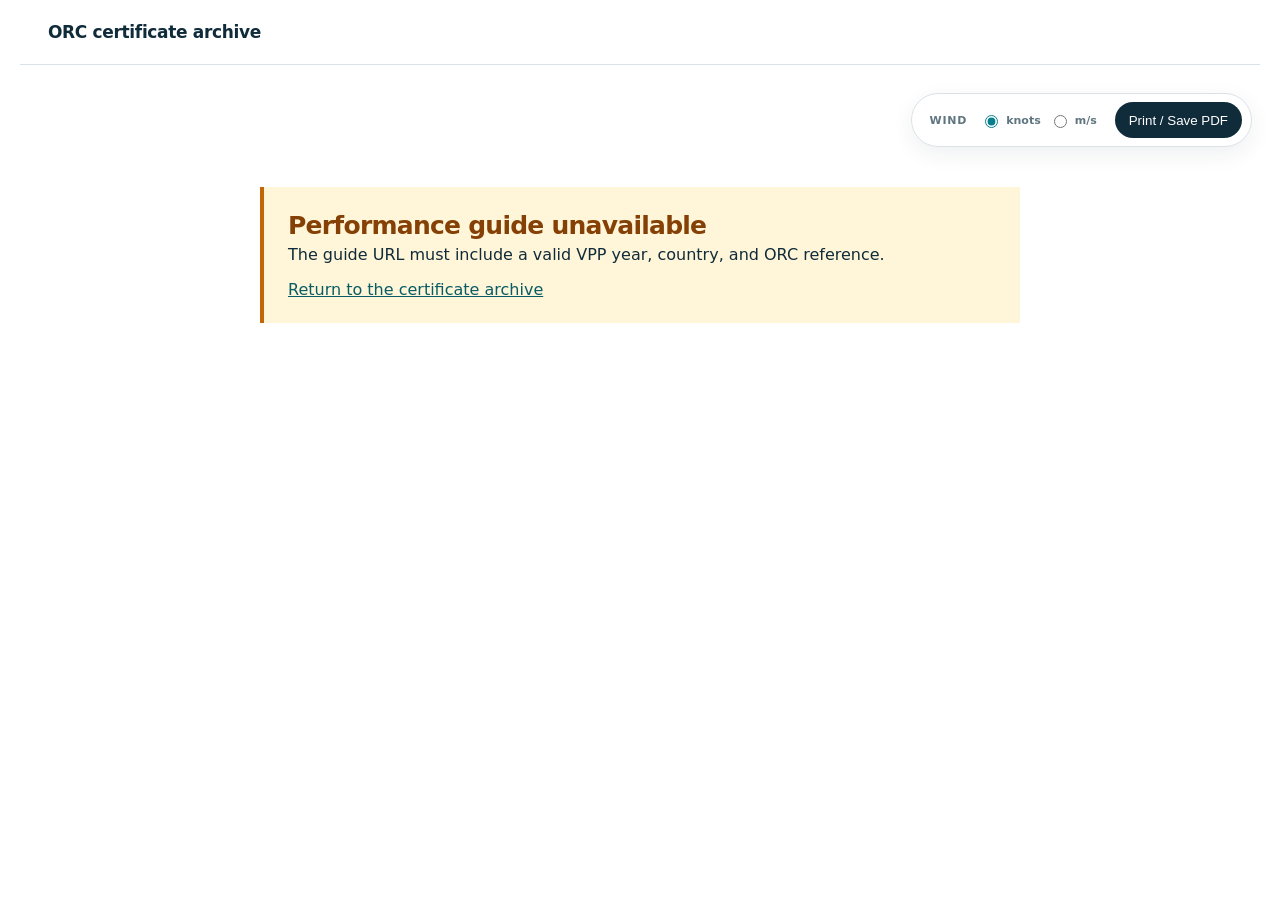
==== commit 928bdb5e: "Refine printable performance guide" ====
--- a/docs/performance/index.html
+++ b/docs/performance/index.html
@@ -13,16 +13,12 @@
   <a class="brand" href="../">ORC certificate archive</a>
 </header>
 <main class="performance-main">
-  <section class="performance-controls screen-only" id="performance-controls" aria-labelledby="controls-heading">
-    <div>
-      <p class="eyebrow">Rating Performance Guide</p>
-      <h1 id="controls-heading">Configure reference</h1>
-    </div>
-    <fieldset id="wind-unit"><legend>Wind unit</legend>
+  <section class="performance-controls screen-only" id="performance-controls" aria-label="Reference controls">
+    <fieldset id="wind-unit"><legend>Wind</legend>
       <label><input type="radio" name="wind-unit" value="kt" checked> knots</label>
       <label><input type="radio" name="wind-unit" value="ms"> m/s</label>
     </fieldset>
-    <button class="print-button" id="print-guide" type="button">Print / Save as PDF</button>
+    <button class="print-button" id="print-guide" type="button">Print / Save PDF</button>
   </section>
 
   <section class="guide-error screen-only" id="guide-error" role="alert" hidden>
@@ -34,18 +30,21 @@
   <div id="performance-guide" hidden>
     <section class="performance-sheet cockpit-sheet" id="cockpit-sheet" aria-labelledby="guide-title">
       <header class="guide-header">
-        <div><p class="eyebrow">Rating Performance Guide</p><h2 id="guide-title"><span id="yacht-name"></span> <small id="sail-number"></small></h2><p id="boat-summary"></p></div>
-        <div class="guide-meta"><span id="certificate-ref"></span><span id="issue-date"></span><span id="certificate-status"></span></div>
+        <div><p class="eyebrow">Rating Performance Guide</p><h2 id="guide-title"><span id="yacht-name"></span> <small id="sail-number"></small></h2></div>
+        <div class="guide-meta"><span id="certificate-ref"></span><span id="issue-date"></span></div>
       </header>
-      <section class="performance-table-section" aria-labelledby="matrix-heading"><h3 id="matrix-heading">Target boat speed</h3><div class="table-wrap"><table class="performance-table"><thead id="performance-head"></thead><tbody id="performance-body"></tbody></table></div></section>
-      <p class="sheet-note">Theoretical ORC VPP rating targets. Actual performance varies with sea state, wind shear, crew execution, and instrument calibration.</p>
+      <section class="performance-table-section optimum-section" aria-labelledby="vmg-heading"><h3 id="vmg-heading">Best VMG targets</h3><div class="optimum-tables">
+        <div class="table-wrap"><table class="vmg-table"><caption>Beat</caption><thead><tr><th scope="col">TWS</th><th scope="col">TWA</th><th scope="col">AWA</th><th scope="col">Speed</th><th scope="col">VMG</th></tr></thead><tbody id="beat-targets"></tbody></table></div>
+        <div class="table-wrap"><table class="vmg-table"><caption>Run</caption><thead><tr><th scope="col">TWS</th><th scope="col">TWA</th><th scope="col">AWA</th><th scope="col">Speed</th><th scope="col">VMG</th></tr></thead><tbody id="run-targets"></tbody></table></div>
+      </div></section>
+      <section class="performance-table-section" aria-labelledby="speed-heading"><h3 id="speed-heading">Target boat speed</h3><div class="table-wrap"><table class="speed-table"><thead id="speed-head"></thead><tbody id="speed-body"></tbody></table></div></section>
+      <footer class="sheet-note">Theoretical ORC VPP rating targets. Actual performance varies with sea state, wind shear, crew execution, and instrument calibration.</footer>
     </section>
 
     <section class="performance-sheet polar-sheet" id="polar-sheet" aria-labelledby="polar-heading">
-      <header class="guide-header"><div><p class="eyebrow">Dual-angle speed polar</p><h2 id="polar-heading"><span id="polar-yacht-name"></span> <small id="polar-sail-number"></small></h2></div><div class="guide-meta"><span id="polar-certificate-ref"></span></div></header>
+      <header class="guide-header"><div><p class="eyebrow">Rating Performance Guide</p><h2 id="polar-heading"><span id="polar-yacht-name"></span> <small id="polar-sail-number"></small></h2></div><div class="guide-meta"><span id="polar-certificate-ref"></span><span id="polar-issue-date"></span></div></header>
       <div class="polar-legend" id="polar-legend" aria-label="True wind speed curves"></div>
       <div class="polar-chart" id="polar-chart"></div>
-      <footer class="guide-links screen-only"><a id="official-certificate" target="_blank" rel="noopener">Official certificate</a><a href="https://github.com/afds/orc-data-archive/blob/main/docs/data-fields.md">Archive data fields</a><a href="https://data.orc.org/public/samples/Speed_Guide_Explanation.pdf">ORC polar explanation</a></footer>
     </section>
   </div>
   <noscript><p class="guide-error">JavaScript is required to calculate and display this performance guide.</p></noscript>
--- a/docs/assets/site.css
+++ b/docs/assets/site.css
@@ -199,17 +199,18 @@
 .eyebrow { color: var(--accent-dark); font-size: 11px; font-weight: 800; letter-spacing: .12em; margin-bottom: 5px; text-transform: uppercase; }
 
 .performance-controls {
-  align-items: end;
+  align-items: center;
   background: rgb(255 255 255 / 96%);
   border: 1px solid var(--line);
-  box-shadow: 0 10px 30px rgb(16 43 58 / 8%);
-  display: grid;
-  gap: 16px 22px;
-  grid-template-columns: minmax(220px, 1fr) auto auto;
-  margin-bottom: 28px;
-  padding: 18px 20px;
+  border-radius: 999px;
+  box-shadow: 0 7px 22px rgb(16 43 58 / 7%);
+  display: flex;
+  gap: 10px 18px;
+  margin: 0 0 18px auto;
+  padding: 8px 9px 8px 16px;
   position: sticky;
   top: 0;
+  width: fit-content;
   z-index: 20;
 }
 
@@ -221,11 +222,11 @@
   text-transform: uppercase;
 }
 
-.performance-controls fieldset { border: 0; display: flex; gap: 10px; margin: 0; padding: 0 0 8px; }
-.performance-controls fieldset legend { margin-bottom: 7px; }
+.performance-controls fieldset { align-items: center; border: 0; display: flex; gap: 8px; margin: 0; padding: 0; }
+.performance-controls fieldset legend { float: left; margin-right: 3px; }
 .performance-controls fieldset label { align-items: center; display: flex; gap: 5px; letter-spacing: 0; text-transform: none; }
 .performance-controls input[type="radio"] { accent-color: var(--accent); min-height: 0; min-width: 0; }
-.print-button { background: var(--ink); border: 0; border-radius: 5px; color: #fff; cursor: pointer; font: 750 13px/1 inherit; min-height: 42px; padding: 12px 15px; }
+.print-button { background: var(--ink); border: 0; border-radius: 999px; color: #fff; cursor: pointer; font: 750 12px/1 inherit; min-height: 36px; padding: 10px 14px; }
 .print-button:hover, .print-button:focus-visible { background: var(--accent-dark); }
 .guide-error { background: var(--warning-surface); border-left: 4px solid var(--warning); margin: 40px auto; max-width: 760px; padding: 24px; }
 .guide-error h2 { color: var(--warning-dark); }
@@ -248,19 +249,25 @@
 .performance-sheet h3 { font-size: 15px; letter-spacing: -.01em; margin: 15px 0 7px; }
 .performance-sheet .table-wrap { overflow-x: auto; }
 .performance-sheet table { min-width: 0; table-layout: fixed; }
-.performance-sheet th { position: static; }
-.performance-sheet th, .performance-sheet td { font-size: 10px; padding: 6px 7px; text-align: right; }
+.performance-sheet th { background: #dce8ec; color: var(--ink); font-size: 14px; font-weight: 850; position: static; }
+.performance-sheet th, .performance-sheet td { padding: 6px 7px; text-align: right; }
+.performance-sheet td { font-size: 10px; }
 .performance-sheet tbody th { text-transform: none; }
+.performance-sheet tbody th { background: #edf3f5; border-right: 2px solid #a9bec7; color: var(--ink); font-size: 13px; font-weight: 850; }
 .performance-sheet th:first-child, .performance-sheet td:first-child { text-align: left; }
-.performance-table { min-width: 1050px !important; }
-.performance-table th, .performance-table td { text-align: center !important; }
-.performance-table th:first-child { text-align: left !important; width: 66px; }
-.performance-table .optimum-heading { width: 138px; }
-.performance-table td strong { font-size: 11px; white-space: nowrap; }
-.performance-table td small { font-size: 8px; margin-top: 2px; white-space: nowrap; }
-.performance-table .optimum-cell small { font-size: 7px; }
-.sheet-note { border-left: 3px solid var(--accent); color: var(--muted); font-size: 9px; margin: 12px 0 0; padding: 6px 8px; }
-.guide-links { padding: 14px 0 0; }
+.optimum-tables { display: grid; gap: 14px; grid-template-columns: repeat(2, minmax(0, 1fr)); }
+.performance-sheet caption { background: var(--accent-dark); color: #fff; font-size: 16px; font-weight: 850; letter-spacing: .02em; padding: 8px 10px; text-align: left; }
+.speed-table { min-width: 760px !important; }
+.vmg-table { min-width: 480px !important; }
+.speed-table thead tr:first-child th { background: #cbdde3; }
+.speed-table thead tr:nth-child(2) th { background: #e4edf0; }
+.speed-table th, .speed-table td, .vmg-table th, .vmg-table td { text-align: center !important; }
+.speed-table th:first-child, .vmg-table th:first-child { text-align: left !important; width: 78px; }
+.speed-table tbody td { padding-block: 7px; }
+.speed-table tbody td strong { display: block; font-size: 14px; font-weight: 800; white-space: nowrap; }
+.speed-table tbody td small { color: var(--accent-dark); display: block; font-size: 9px; font-weight: 800; letter-spacing: .03em; margin-top: 2px; white-space: nowrap; }
+.vmg-table tbody td { font-size: 11px; font-weight: 700; padding-block: 6px; }
+.sheet-note { border-left: 3px solid var(--accent); color: var(--muted); display: block; font-size: 9px; margin: 12px 0 0; padding: 6px 8px; }
 .polar-legend { display: flex; flex-wrap: wrap; gap: 6px 14px; justify-content: center; margin: 8px 0 2px; }
 .polar-legend span { align-items: center; color: var(--muted); display: inline-flex; font-size: 10px; gap: 5px; }
 .polar-legend i { border-top: 3px solid; display: inline-block; width: 22px; }
@@ -271,8 +278,6 @@
 .polar-grid text { fill: var(--muted); font-family: inherit; font-size: 9px; }
 .polar-grid .polar-speed-label { font-size: 8px; }
 .polar-grid .polar-side-label { fill: var(--ink); font-size: 15px; font-weight: 850; letter-spacing: .12em; }
-.polar-grid .polar-wind-label { fill: var(--muted); font-size: 8px; font-weight: 800; letter-spacing: .08em; }
-.polar-wind-arrow { fill: none; stroke: var(--ink); stroke-linecap: round; stroke-linejoin: round; stroke-width: 1.5; }
 .polar-curve { fill: none; stroke-linecap: round; stroke-linejoin: round; stroke-width: 1.8; }
 .polar-series { opacity: .78; }
 .polar-endpoint { stroke: #fff; stroke-width: 1; }
@@ -284,7 +289,7 @@
 @media print {
   :root { color: #0b2432; }
   body { background: #fff; }
-  .screen-only, .site-header, .performance-controls, noscript { display: none !important; }
+  .screen-only, .site-header, .performance-controls, .guide-header, .sheet-note, noscript { display: none !important; }
   .performance-main { margin: 0; max-width: none; padding: 0; }
   #performance-guide { display: block !important; }
   .performance-sheet {
@@ -301,23 +306,21 @@
     width: 281mm;
   }
   .performance-sheet:last-child { break-after: auto; page-break-after: auto; }
-  .guide-header { margin-bottom: 1.5mm; padding-bottom: 1.2mm; }
-  .guide-header h2 { font-size: 16pt; }
-  .guide-header p { margin-top: .8mm; }
-  .guide-meta { font-size: 7pt; gap: .8mm; }
   .performance-sheet h3 { font-size: 10pt; margin: 2mm 0 1mm; }
-  .performance-sheet th, .performance-sheet td { font-size: 6.3pt; line-height: 1.05; padding: .65mm 1mm; }
-  .performance-table { min-width: 0 !important; }
-  .performance-table th:first-child { width: 14mm; }
-  .performance-table .optimum-heading { width: 31mm; }
-  .performance-table td strong { font-size: 7pt; }
-  .performance-table td small { font-size: 5.3pt; margin-top: .5mm; }
-  .performance-table .optimum-cell small { font-size: 4.8pt; }
-  .sheet-note { font-size: 6pt; margin-top: 1mm; padding-block: .7mm; }
-  .performance-table-section, .performance-table { break-inside: avoid; page-break-inside: avoid; }
+  .performance-sheet th { font-size: 8.5pt; font-weight: 850; }
+  .performance-sheet th, .performance-sheet td { line-height: 1.05; padding: .65mm 1mm; }
+  .performance-sheet tbody th { border-right-width: .4mm; font-size: 8pt; }
+  .performance-sheet caption { font-size: 9.5pt; padding: 1.1mm 1.7mm; }
+  .speed-table, .vmg-table { min-width: 0 !important; }
+  .speed-table th:first-child, .vmg-table th:first-child { width: 16mm; }
+  .speed-table tbody td { padding-block: .8mm; }
+  .speed-table tbody td strong { font-size: 7.7pt; }
+  .speed-table tbody td small { font-size: 5.3pt; margin-top: .4mm; }
+  .vmg-table tbody td { font-size: 6.7pt; padding-block: .7mm; }
+  .performance-table-section, .speed-table, .vmg-table { break-inside: avoid; page-break-inside: avoid; }
   .polar-chart svg { height: 158mm; margin: 0 auto; width: auto; }
   .polar-legend { margin: 1.5mm 0 0; }
-  .polar-curve, .polar-series, .polar-legend i { print-color-adjust: exact; -webkit-print-color-adjust: exact; }
+  .performance-sheet th, .performance-sheet caption, .polar-curve, .polar-series, .polar-legend i { print-color-adjust: exact; -webkit-print-color-adjust: exact; }
 }
 
 @media screen and (max-width: 760px) {
@@ -331,8 +334,10 @@
   .summary div { min-width: 0; }
   .filters, .filters label, input, select { width: 100%; }
   .performance-main { padding-inline: 12px; }
-  .performance-controls { grid-template-columns: 1fr; position: static; }
+  .performance-controls { border-radius: 8px; flex-wrap: wrap; justify-content: flex-start; margin-left: 0; position: static; width: 100%; }
+  .performance-controls .print-button { flex-basis: 100%; }
   .performance-sheet { min-height: 0; padding: 20px 14px; }
+  .optimum-tables { grid-template-columns: 1fr; }
   .guide-header { align-items: flex-start; flex-direction: column; }
   .guide-meta { align-items: flex-start; text-align: left; }
 }
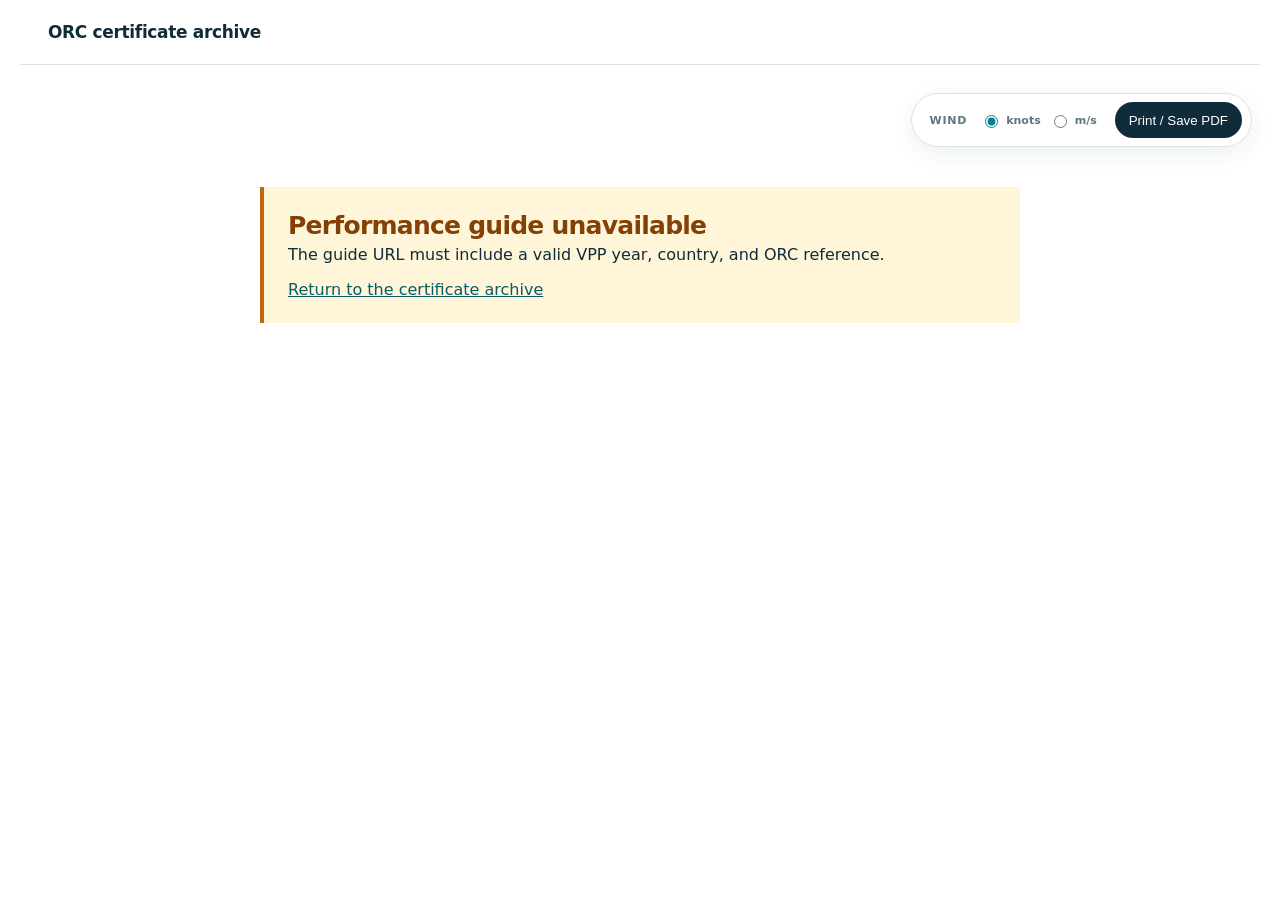
==== commit b5a3d273: "Add interactive polar inspection" ====
--- a/docs/performance/index.html
+++ b/docs/performance/index.html
@@ -4,7 +4,7 @@
   <meta charset="utf-8">
   <meta name="viewport" content="width=device-width, initial-scale=1">
   <meta name="description" content="History of public ORC rating certificates">
-  <title>Rating Performance Guide</title>
+  <title>Performance Guide</title>
   <link rel="stylesheet" href="../assets/site.css">
   <script type="module" src="../assets/performance.js"></script>
 </head>
@@ -30,7 +30,7 @@
   <div id="performance-guide" hidden>
     <section class="performance-sheet cockpit-sheet" id="cockpit-sheet" aria-labelledby="guide-title">
       <header class="guide-header">
-        <div><p class="eyebrow">Rating Performance Guide</p><h2 id="guide-title"><span id="yacht-name"></span> <small id="sail-number"></small></h2></div>
+        <div><p class="eyebrow">Performance Guide</p><h2 id="guide-title"><span id="yacht-name"></span> <small id="sail-number"></small></h2></div>
         <div class="guide-meta"><span id="certificate-ref"></span><span id="issue-date"></span></div>
       </header>
       <section class="performance-table-section optimum-section" aria-labelledby="vmg-heading"><h3 id="vmg-heading">Best VMG targets</h3><div class="optimum-tables">
@@ -42,9 +42,9 @@
     </section>
 
     <section class="performance-sheet polar-sheet" id="polar-sheet" aria-labelledby="polar-heading">
-      <header class="guide-header"><div><p class="eyebrow">Rating Performance Guide</p><h2 id="polar-heading"><span id="polar-yacht-name"></span> <small id="polar-sail-number"></small></h2></div><div class="guide-meta"><span id="polar-certificate-ref"></span><span id="polar-issue-date"></span></div></header>
+      <header class="guide-header"><div><p class="eyebrow">Performance Guide</p><h2 id="polar-heading"><span id="polar-yacht-name"></span> <small id="polar-sail-number"></small></h2></div><div class="guide-meta"><span id="polar-certificate-ref"></span><span id="polar-issue-date"></span></div></header>
       <div class="polar-legend" id="polar-legend" aria-label="True wind speed curves"></div>
-      <div class="polar-chart" id="polar-chart"></div>
+      <div class="polar-chart" id="polar-chart"><div class="polar-tooltip" id="polar-tooltip" role="tooltip" hidden aria-live="polite"></div></div>
     </section>
   </div>
   <noscript><p class="guide-error">JavaScript is required to calculate and display this performance guide.</p></noscript>
--- a/docs/assets/site.css
+++ b/docs/assets/site.css
@@ -272,7 +272,7 @@
 .polar-legend span { align-items: center; color: var(--muted); display: inline-flex; font-size: 10px; gap: 5px; }
 .polar-legend i { border-top: 3px solid; display: inline-block; width: 22px; }
 .polar-legend small { font-size: 8px; font-weight: 650; text-transform: uppercase; }
-.polar-chart { margin: 0 auto; max-width: 1120px; }
+.polar-chart { margin: 0 auto; max-width: 1120px; position: relative; }
 .polar-chart svg { display: block; height: auto; max-height: 760px; width: 100%; }
 .polar-grid circle, .polar-grid line { fill: none; stroke: #d7e0e4; stroke-width: 1; }
 .polar-grid text { fill: var(--muted); font-family: inherit; font-size: 9px; }
@@ -281,6 +281,16 @@
 .polar-curve { fill: none; stroke-linecap: round; stroke-linejoin: round; stroke-width: 1.8; }
 .polar-series { opacity: .78; }
 .polar-endpoint { stroke: #fff; stroke-width: 1; }
+.polar-hit-area { cursor: crosshair; fill: none; pointer-events: stroke; stroke: transparent; stroke-width: 18; touch-action: none; }
+.polar-chart svg.is-inspecting .polar-series { opacity: .18; }
+.polar-chart svg.is-inspecting .polar-series.is-active, .polar-series:focus { opacity: 1; }
+.polar-series.is-active .polar-curve, .polar-series:focus .polar-curve { stroke-width: 3; }
+.polar-series:focus { outline: none; }
+.polar-inspection-marker { pointer-events: none; stroke: #fff; stroke-width: 2; }
+.polar-inspection-marker[hidden] { display: none; }
+.polar-tooltip { background: rgb(11 36 50 / 94%); border-radius: 7px; box-shadow: 0 5px 18px rgb(11 36 50 / 20%); color: #fff; display: grid; font-size: 11px; font-variant-numeric: tabular-nums; gap: 3px 12px; grid-template-columns: repeat(2, max-content); line-height: 1.25; padding: 8px 10px; pointer-events: none; position: absolute; z-index: 2; }
+.polar-tooltip[hidden] { display: none; }
+.polar-tooltip strong { color: #a9e0e5; grid-column: 1 / -1; letter-spacing: .02em; }
 
 button:focus-visible, input:focus-visible, a:focus-visible { outline: 3px solid rgb(8 127 140 / 24%); outline-offset: 2px; }
 
@@ -289,7 +299,7 @@
 @media print {
   :root { color: #0b2432; }
   body { background: #fff; }
-  .screen-only, .site-header, .performance-controls, .guide-header, .sheet-note, noscript { display: none !important; }
+  .screen-only, .site-header, .performance-controls, .guide-header, .sheet-note, .polar-tooltip, .polar-hit-area, .polar-inspection-marker, noscript { display: none !important; }
   .performance-main { margin: 0; max-width: none; padding: 0; }
   #performance-guide { display: block !important; }
   .performance-sheet {
